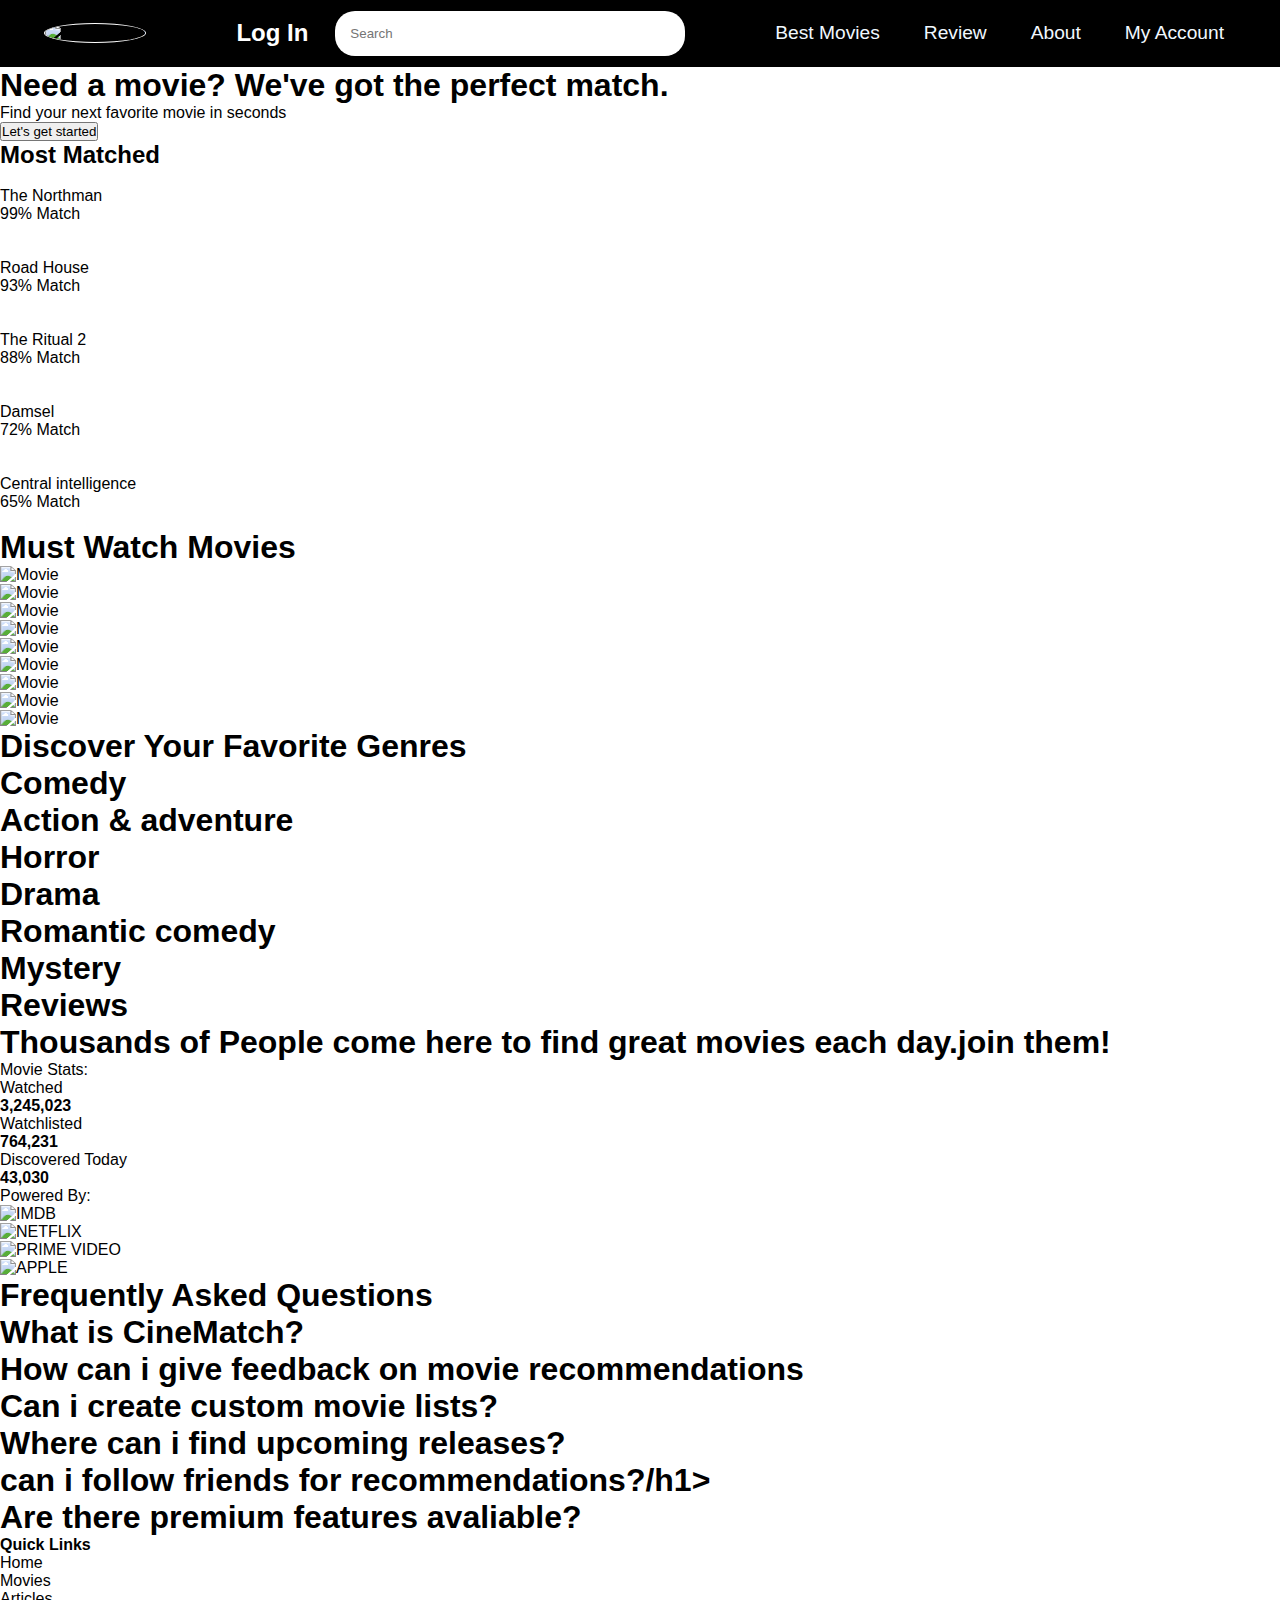
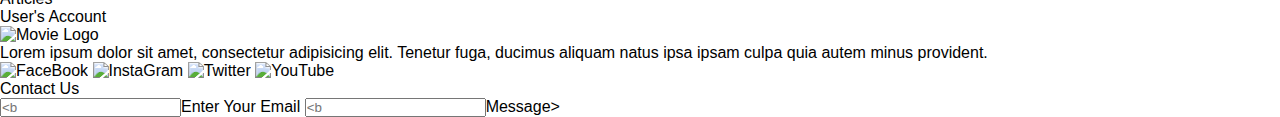
==== index.html @ 4adc692d "first" ====
<!DOCTYPE html>
<html lang="en">
<head>
    <meta charset="UTF-8">
    <meta name="viewport" content="width=device-width, initial-scale=1.0">
    <title>Document</title>
    <link rel="stylesheet" href="style.css">
</head>
<header>
    <div class="logoDiv">
        <img src="https://uploads.turbologo.com/uploads/design/preview_image/1733982/preview_image20201107-10802-1oy8rgr.png" alt="navbarLogo">
    </div>
    <div class="searchAndLogin">
        <h2>Log In</h2>
        <div>
            <input type="text" placeholder="Search">
            <!-- search icon -->
        </div>
    </div>
    <div class="contentDiv">
        <p>Best Movies</p>
        <p>Review</p>
        <p>About</p>
        <p>My Account</p>
    </div>
    
</header>

<body>
    <!-- Firs Section -->
    <section class="firstSection">
        <!-- first div -->
        <div class="getStartedDiv">
            <div class="getStartedDivText">
                <h1>Need a movie? We've got the perfect match.</h1>
                <p>Find your next favorite movie in seconds</p>
            </div>
            <div class="getStartedDivBtn">
                <button>Let's get started</button>
            </div>
        </div>

        <!-- second div -->
        <div class="mostMatchedDiv">
            <div class="mostMatchedDivTitle">
                <h2>Most Matched</h2>
            </div>
            <div class="mostMatchedDivMovies">
                <div class="mostMatchedDivMovies">
                    <div class="mostMatchedDivMoviesImgDiv"><img src="" alt=""></div>
                    <div>
                        <p>The Northman</p>
                        <p>99% Match</p>   
                    </div>
                    <div class="mostMatchedDivMoviesPlatform"><img src="" alt=""></div>
                </div>
                <div class="mostMatchedDivMovies">
                    <div class="mostMatchedDivMoviesImgDiv"><img src="" alt=""></div>
                    <div>
                        <p>Road House</p>
                        <p>93% Match</p>
                    </div>
                    <div class="mostMatchedDivMoviesPlatform"><img src="" alt=""></div>
                </div>
                <div class="mostMatchedDivMovies">
                    <div class="mostMatchedDivMoviesImgDiv"><img src="" alt=""></div>
                    <div>
                        <p>The Ritual 2</p>
                        <p>88% Match</p>
                    </div>
                    <div class="mostMatchedDivMoviesPlatform"><img src="" alt=""></div>
                </div>
                <div class="mostMatchedDivMovies">
                    <div class="mostMatchedDivMoviesImgDiv"><img src="" alt=""></div>
                    <div>
                        <p>Damsel</p>
                        <p>72% Match</p>
                    </div>
                    <div class="mostMatchedDivMoviesPlatform"><img src="" alt=""></div>
                </div>
                <div class="mostMatchedDivMovies">
                    <div class="mostMatchedDivMoviesImgDiv"><img src="" alt=""></div>
                    <div>
                        <p>Central intelligence</p>
                        <p>65% Match</p>
                    </div>
                    <div class="mostMatchedDivMoviesPlatform"><img src="" alt=""></div>
                </div>
            </div>
        </div>
    </section>

    <!-- Second Section -->
    <section class="secondSection">
        <div class="secondSectionTitle">
            <h1>Must Watch Movies</h1>
        </div>

        <div class="secondSectionContent">
            <div class="secondSectionContentLeft">

            </div>
            <div class="secondSectionContentMovies">
                <div><img src="" alt="Movie"></div>
                <div><img src="" alt="Movie"></div>
                <div><img src="" alt="Movie"></div>
                <div><img src="" alt="Movie"></div>
                <div><img src="" alt="Movie"></div>
                <div><img src="" alt="Movie"></div>
                <div><img src="" alt="Movie"></div>
                <div><img src="" alt="Movie"></div>
                <div><img src="" alt="Movie"></div>
            </div>
        </div>
    </section>


    <section class="genresSection">
        <div class="genresSectionTitle">
            <h1>Discover Your Favorite Genres</h1>
        </div>
        
        <div class="genresSectionMovies">
            <div class="genresSectionMoviesChild1">
                <div><h1>Comedy</h1></div>
                <div><h1>Action & adventure</h1></div>
                <div><h1>Horror</h1></div>
            </div>
            <div class="genresSectionMoviesChild2">
                <div><h1>Drama</h1></div>
                <div><h1>Romantic comedy</h1></div>
                <div><h1>Mystery</h1></div>
            </div>
        </div>
    </section>

    <!-- Review Section -->
    <section class="reviewSection">
        <div class="reviewSectionTitle"><h1>Reviews</h1></div>

        <div class="reviewSectionReviews">
            <div></div>
            <div></div>
            <div></div>
            <div></div>
            <div></div>
            <div></div>
            <div></div>
            <div></div>
        </div>
    </section>


    <!-- Info Section -->
    <section class="infoSection">

        <div class="infoSectionTop">
            <div><h1>Thousands of People come here to find great movies each day.join them!</h1></div>
        </div>

        <div class="infoSectionBottom">
            <div class="infoSectionBottomTop">
                <div>Movie Stats:</div>
                <div>
                    <p>Watched</p>
                    <h4>3,245,023</h4>
                </div>
                <div>
                    <p>Watchlisted</p>
                    <h4>764,231</h4>
                </div>
                <div>
                    <p>Discovered Today</p>
                    <h4>43,030</h4>
                </div>
            </div>

            <div class="infoSectionBottomBottom">
                <div>Powered By:</div>
                <div>
                    <img src="" alt="IMDB">
                </div>
                <div>
                    <img src="" alt="NETFLIX">
                </div>
                <div>
                    <img src="" alt="PRIME VIDEO">
                </div>
                <div>
                    <img src="" alt="APPLE">
                </div>
            </div>

        </div>
    </section>



    <!-- Frequently Asked Questions Section -->
     <section class="FrequentlyAsked">
        <div class="FrequentlyAskedTitle"><h1>Frequently Asked Questions</h1></div>

        <div class="FrequentlyAskedQuestions">
            <div>
                <h1>What is CineMatch?</h1>
                <!-- plus icon -->
            </div>
            <div>
                <h1>How can i give feedback on movie recommendations</h1>
                <!-- plus icon -->
            </div>
            <div>
                <h1>Can i create custom movie lists?</h1>
                <!-- plus icon -->
            </div>
            <div>
                <h1>Where can i find upcoming releases?</h1>
                <!-- plus icon -->
            </div>
            <div>
                <h1>can i follow friends for recommendations?/h1>
                <!-- plus icon -->
            </div>
            <div>
                <h1>Are there premium features avaliable?</h1>
                <!-- plus icon -->
            </div>
        </div>
     </section>


     <!-- FOOTER :D -->
     <footer>
        <div class="FooterLinks">
            <h4>Quick Links</h4>
            <p>Home</p>
            <p>Movies</p>
            <p>Articles</p>
            <p>User's Account</p>
        </div>

        <div class="FooterMiddle">
            <div><img src="" alt="Movie Logo"></div>
            <div>
                <p>Lorem ipsum dolor sit amet, consectetur adipisicing elit. Tenetur fuga, ducimus aliquam natus ipsa ipsam culpa quia autem minus provident.</p>
            </div>
            <div>
                <img src="" alt="FaceBook">
                <img src="" alt="InstaGram">
                <img src="" alt="Twitter">
                <img src="" alt="YouTube">
            </div>
        </div>

        <div class="FooterContactDiv">
            <div class="FooterContact">Contact Us</div>
            <div class="FooterContactForm">
                <input type="text" placeholder=<b>Enter Your Email</b>
                <input type="text" placeholder=<b>Message</b>>
            </div>
            <div class="FooterContactBtn"></div>
        </div>
     </footer>

     
    <script src="script.js"></script>
</body>
</html>
---- style.css ----
*{
    margin: 0;
    padding: 0;
    box-sizing: border-box;
    font-family: sans-serif;
}

header{
    display: flex;
    justify-content: space-around;
    border-bottom: 1px solid black;
    align-items: center;
    background-color: black;
}
.logoDiv > img{
    width: 100px;
    height: 100px;
    border-radius: 50%;
    margin: 10px;
    cursor: pointer;
    border: 1px solid white;
}
.searchAndLogin{
    display: flex;
    justify-content: center;
    align-items: center;
    color: white;
}
.searchAndLogin > h2 {
    border-radius: 10px;
    padding: 12px;
    cursor: pointer;
    transition: 0.25s;
}
.searchAndLogin > h2:hover {
    background-color: hsl(0, 0%, 15%);
}
.searchAndLogin > div > input{
    padding: 15px;
    margin-left: 15px;
    width: 350px;
    border: none;
    outline: none;
    border-radius: 20px;
}
.contentDiv{
    display: flex;
    margin: 10px;
    gap: 20px;
    font-size: 1.2rem;
    color: aliceblue;
}
.contentDiv > p{
    border-radius: 10px;
    padding: 12px;
    cursor: pointer;
    transition: 0.25s;
}
.contentDiv>p:hover{
    background-color: hsl(0, 0%, 15%);
}
@media (max-width: 768px) {
    header {
        flex-direction: column;
        justify-content: center;
        align-items: flex-start;
        padding: 10px;
    }

    .logoDiv>img {
        width: 70px;
        height: 70px;
    }

    .searchAndLogin {
        flex-direction: column;
        align-items: flex-start;
        width: 100%;
    }

    .searchAndLogin>div>input {
        width: 100%;
        margin: 10px 0;
    }
    .contentDiv>p,
    .searchAndLogin>h2 {
        font-size: 1rem;
    }
}
@media (min-width: 769px) and (max-width: 1024px) {
    .logoDiv>img {
        width: 80px;
        height: 80px;
    }

    .searchAndLogin>div>input {
        width: 300px;
    }

    .contentDiv {
        gap: 15px;
    }
    .contentDiv>p,
    .searchAndLogin>h2 {
        font-size: 1.1rem;
    }


    .contentDiv {
        flex-wrap: wrap;
    }
        
}
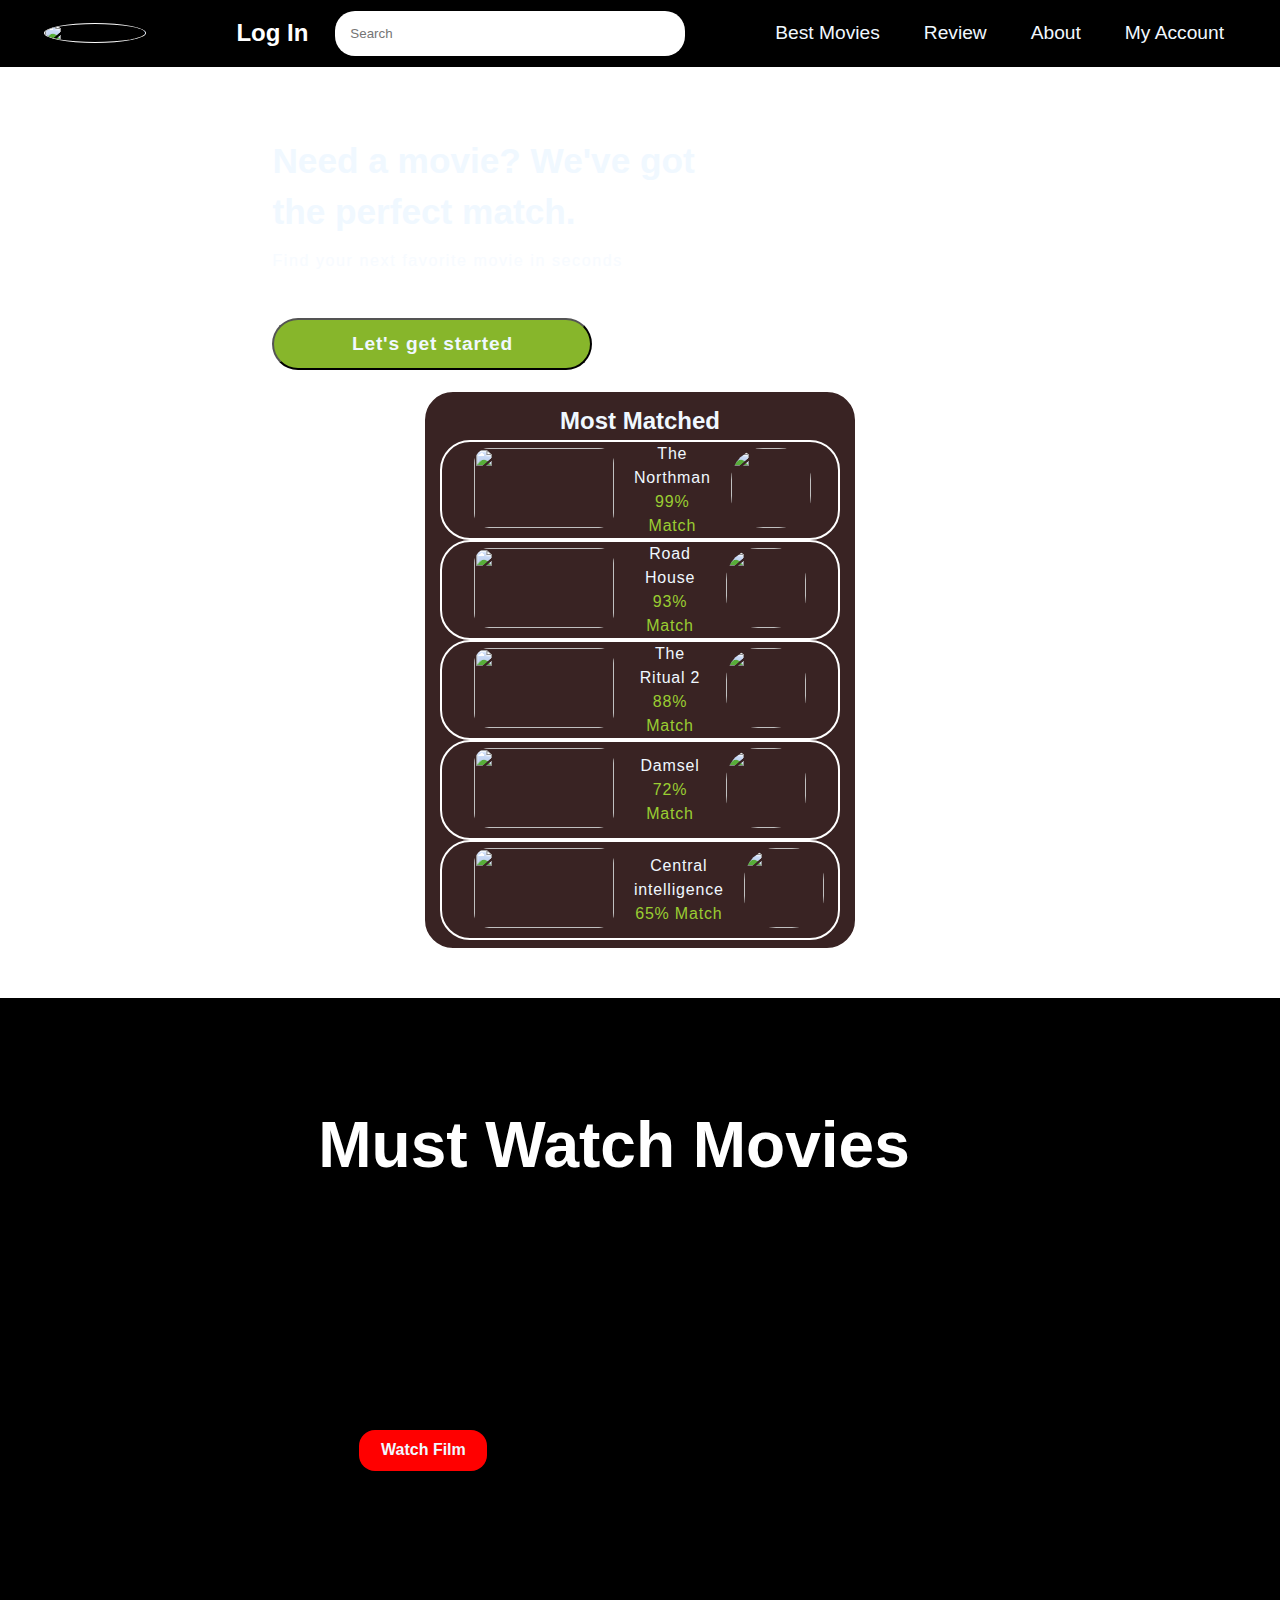
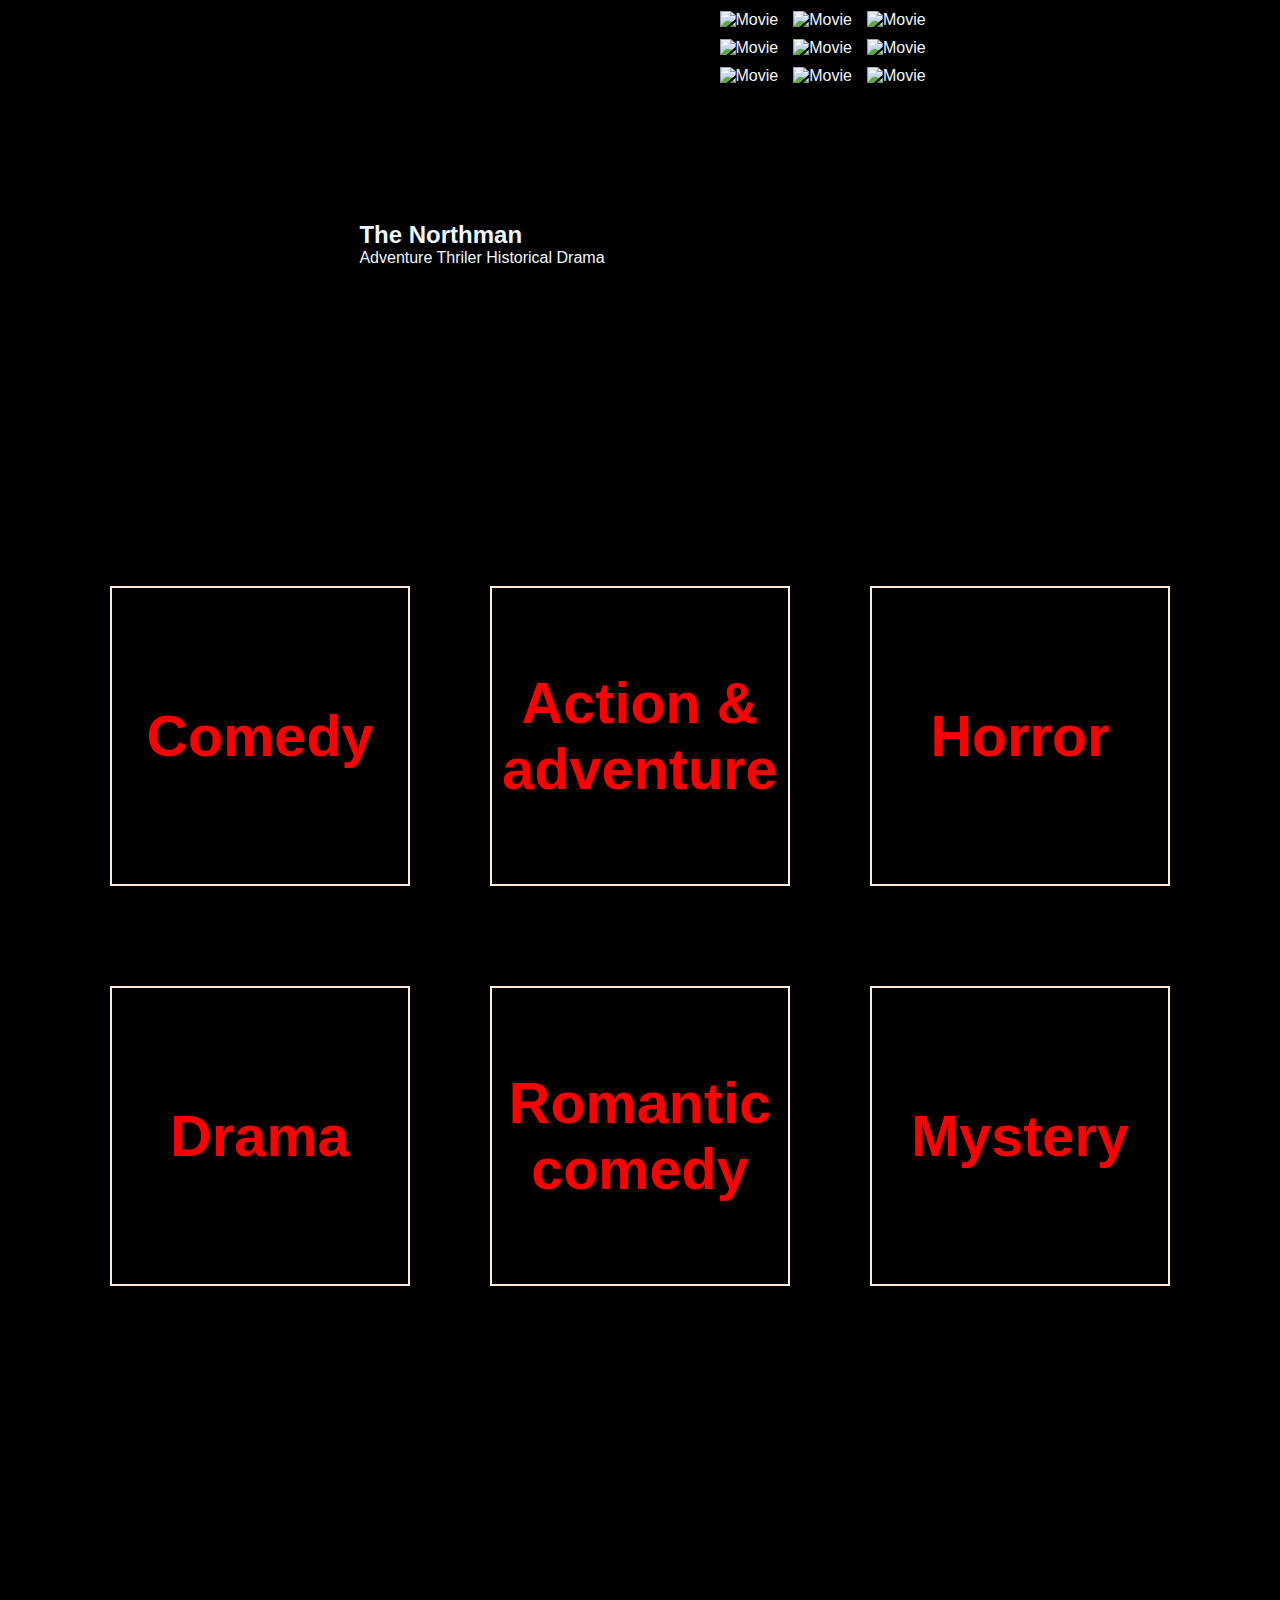
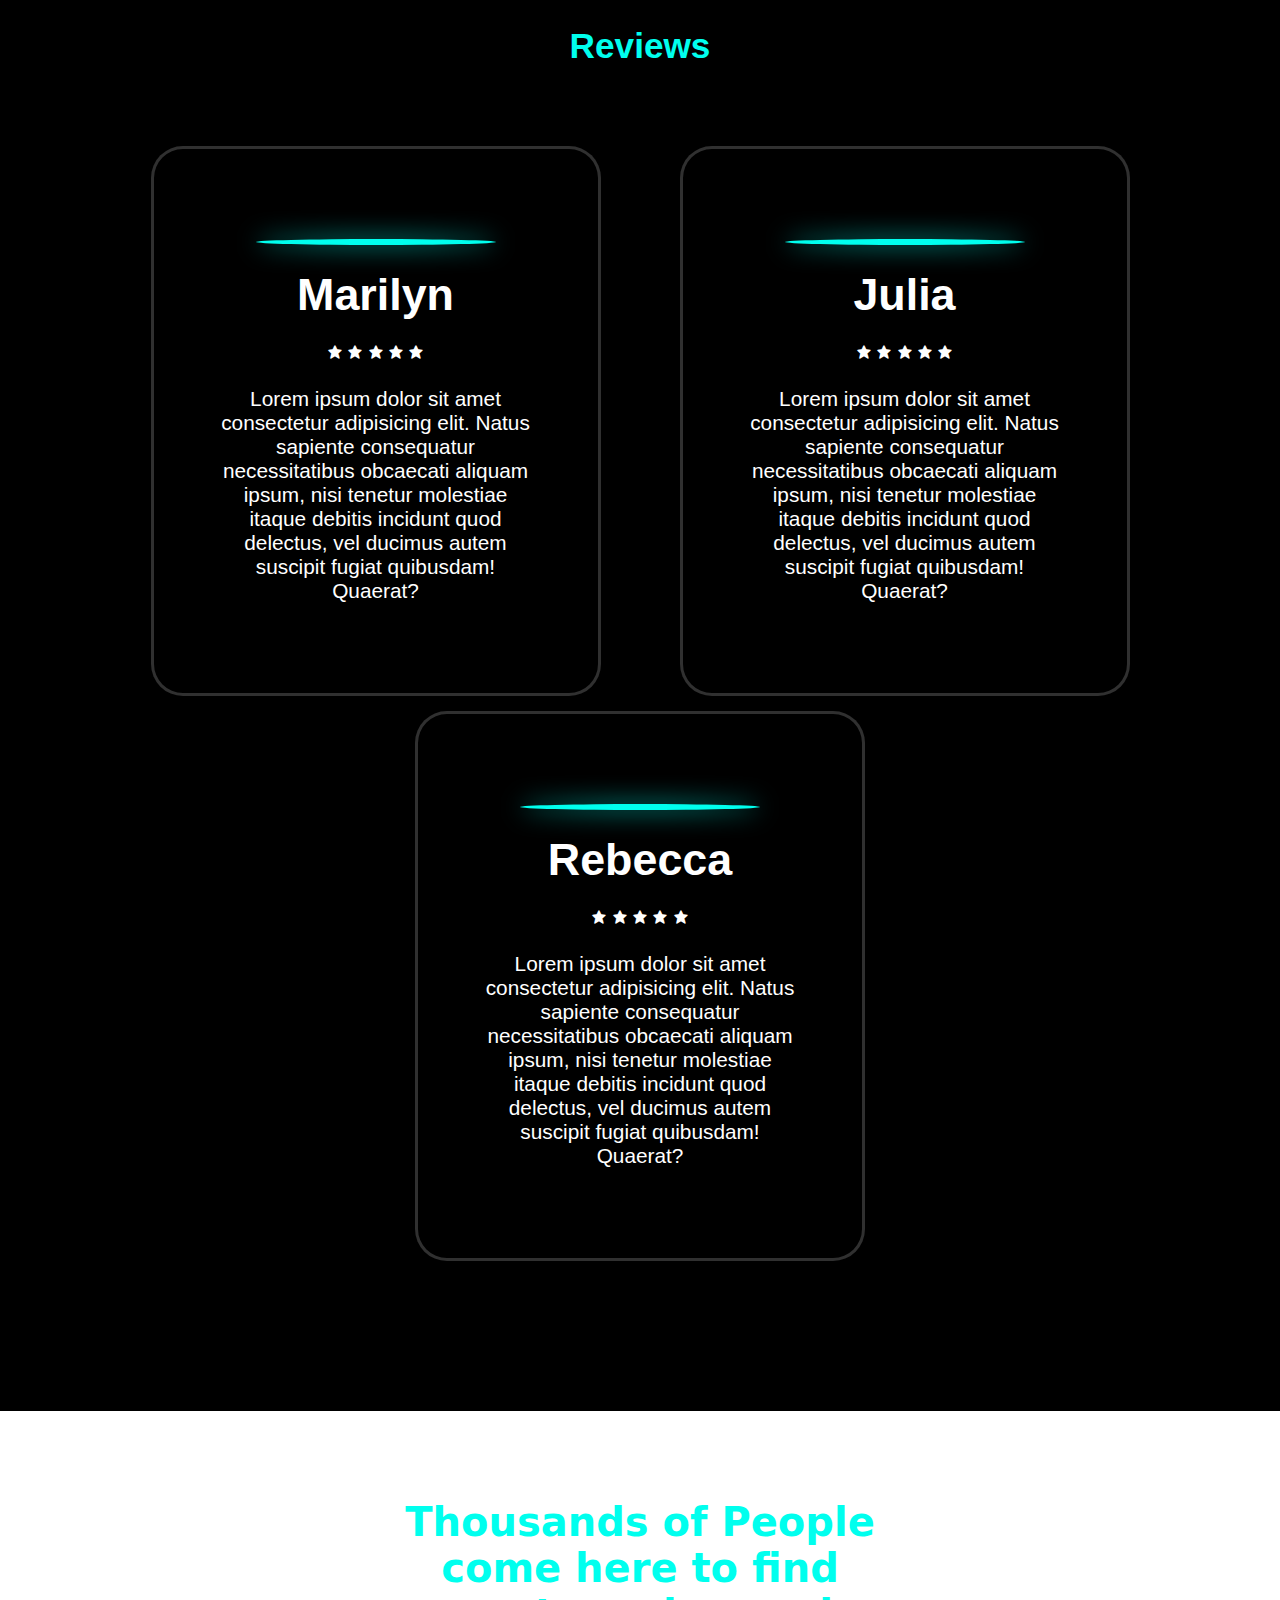
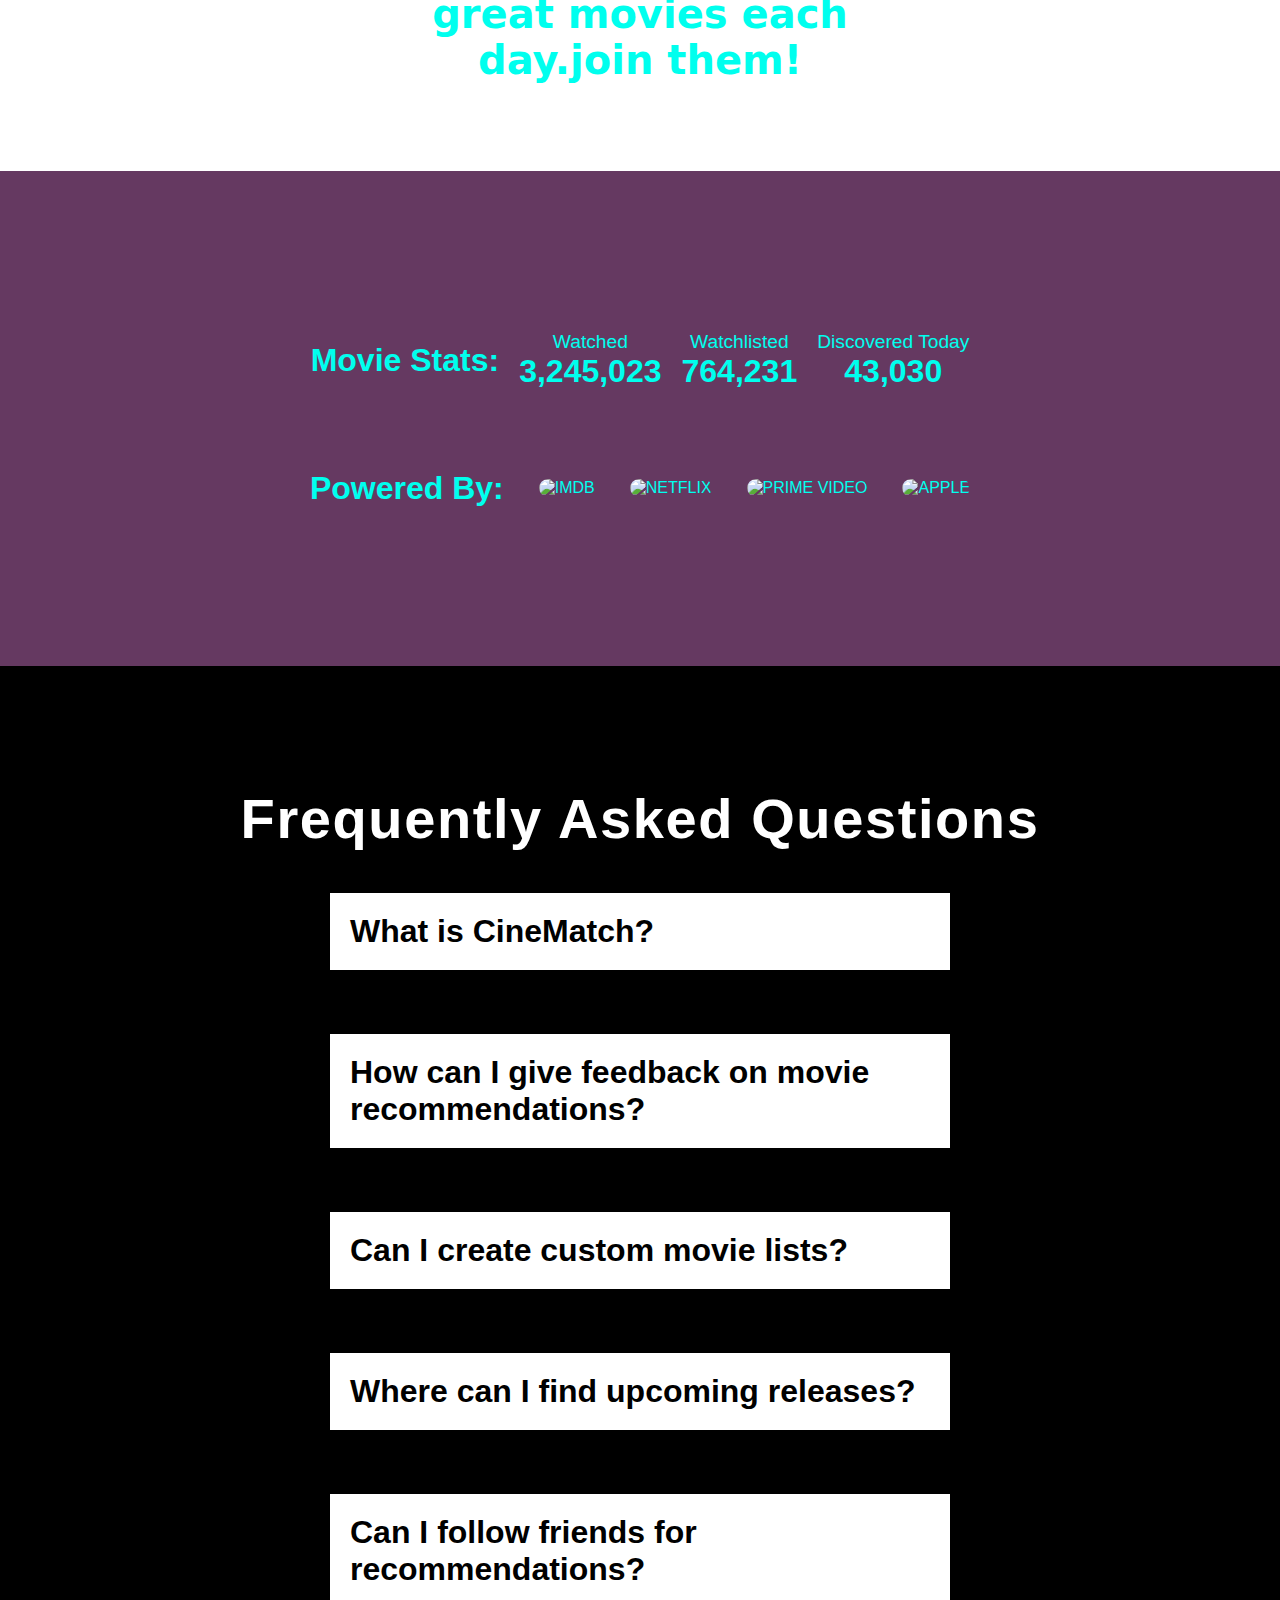
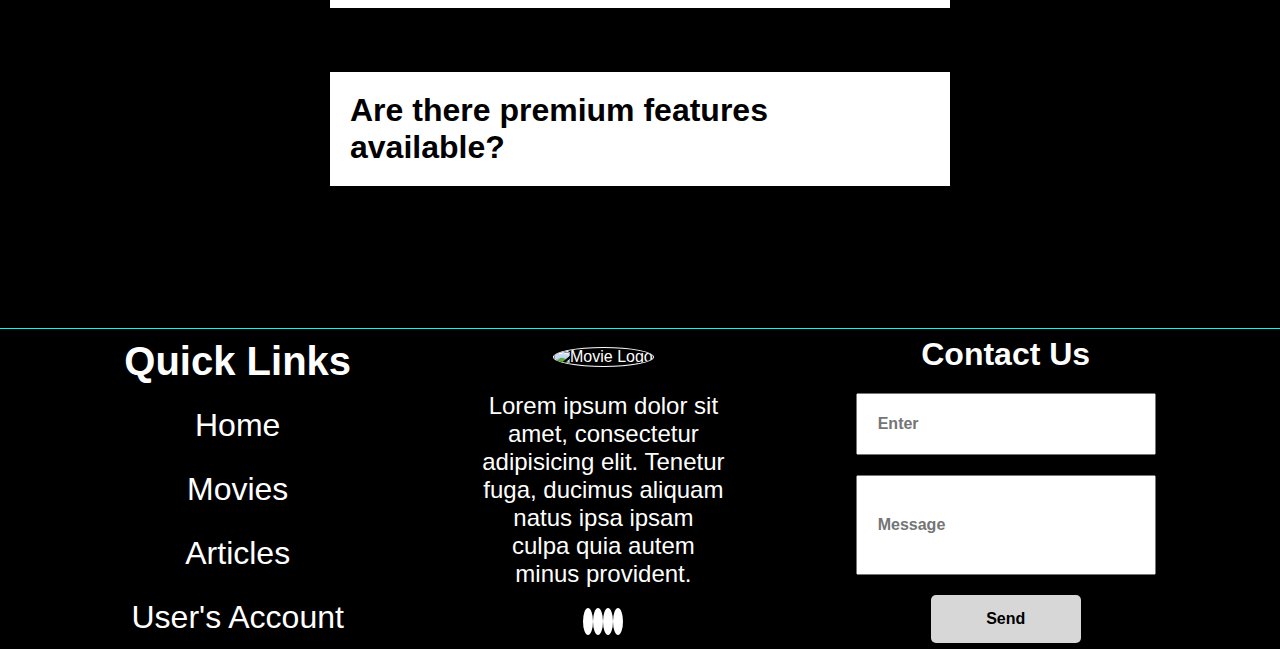
==== commit d07a80ad: "some changes" ====
--- a/index.html
+++ b/index.html
@@ -5,6 +5,7 @@
     <meta name="viewport" content="width=device-width, initial-scale=1.0">
     <title>Document</title>
     <link rel="stylesheet" href="style.css">
+        <link href='https://unpkg.com/boxicons@2.1.4/css/boxicons.min.css' rel='stylesheet'>
 </head>
 <header>
     <div class="logoDiv">
@@ -45,71 +46,95 @@
             <div class="mostMatchedDivTitle">
                 <h2>Most Matched</h2>
             </div>
-            <div class="mostMatchedDivMovies">
-                <div class="mostMatchedDivMovies">
-                    <div class="mostMatchedDivMoviesImgDiv"><img src="" alt=""></div>
-                    <div>
+            <div class="mostMatchedDivMoviesMain">
+
+                <div class="mostMatchedDivMovies">
+                    <div class="mostMatchedDivMoviesImgDiv"><img src="https://images-r2.thebrag.com/var/uploads/2022/04/The-Northman.jpg" alt=""></div>
+                    <div class="mostMatchedDivMoviesText">
                         <p>The Northman</p>
                         <p>99% Match</p>   
                     </div>
-                    <div class="mostMatchedDivMoviesPlatform"><img src="" alt=""></div>
-                </div>
-                <div class="mostMatchedDivMovies">
-                    <div class="mostMatchedDivMoviesImgDiv"><img src="" alt=""></div>
-                    <div>
+                    <div class="mostMatchedDivMoviesPlatform"><img src="https://encrypted-tbn0.gstatic.com/images?q=tbn:ANd9GcQGZhYUrmk6vDmi1-Pj7oI-HzTpQDCi9-IFTA&s" alt=""></div>
+                </div>
+
+                <div class="mostMatchedDivMovies">
+                    <div class="mostMatchedDivMoviesImgDiv"><img src="https://images-r2.thebrag.com/var/uploads/2022/04/The-Northman.jpg" alt=""></div>
+                    <div class="mostMatchedDivMoviesText">
                         <p>Road House</p>
                         <p>93% Match</p>
                     </div>
-                    <div class="mostMatchedDivMoviesPlatform"><img src="" alt=""></div>
-                </div>
-                <div class="mostMatchedDivMovies">
-                    <div class="mostMatchedDivMoviesImgDiv"><img src="" alt=""></div>
-                    <div>
+                    <div class="mostMatchedDivMoviesPlatform"><img src="https://encrypted-tbn0.gstatic.com/images?q=tbn:ANd9GcQGZhYUrmk6vDmi1-Pj7oI-HzTpQDCi9-IFTA&s" alt=""></div>
+                </div>
+
+                <div class="mostMatchedDivMovies">
+                    <div class="mostMatchedDivMoviesImgDiv"><img src="https://images-r2.thebrag.com/var/uploads/2022/04/The-Northman.jpg" alt=""></div>
+                    <div class="mostMatchedDivMoviesText">
                         <p>The Ritual 2</p>
                         <p>88% Match</p>
                     </div>
-                    <div class="mostMatchedDivMoviesPlatform"><img src="" alt=""></div>
-                </div>
-                <div class="mostMatchedDivMovies">
-                    <div class="mostMatchedDivMoviesImgDiv"><img src="" alt=""></div>
-                    <div>
+                    <div class="mostMatchedDivMoviesPlatform"><img src="https://encrypted-tbn0.gstatic.com/images?q=tbn:ANd9GcQGZhYUrmk6vDmi1-Pj7oI-HzTpQDCi9-IFTA&s" alt=""></div>
+                </div>
+
+                <div class="mostMatchedDivMovies">
+                    <div class="mostMatchedDivMoviesImgDiv"><img src="https://images-r2.thebrag.com/var/uploads/2022/04/The-Northman.jpg" alt=""></div>
+                    <div class="mostMatchedDivMoviesText">
                         <p>Damsel</p>
                         <p>72% Match</p>
                     </div>
-                    <div class="mostMatchedDivMoviesPlatform"><img src="" alt=""></div>
-                </div>
-                <div class="mostMatchedDivMovies">
-                    <div class="mostMatchedDivMoviesImgDiv"><img src="" alt=""></div>
-                    <div>
+                    <div class="mostMatchedDivMoviesPlatform"><img src="https://encrypted-tbn0.gstatic.com/images?q=tbn:ANd9GcQGZhYUrmk6vDmi1-Pj7oI-HzTpQDCi9-IFTA&s" alt=""></div>
+                </div>
+
+                <div class="mostMatchedDivMovies">
+                    <div class="mostMatchedDivMoviesImgDiv"><img src="https://images-r2.thebrag.com/var/uploads/2022/04/The-Northman.jpg" alt=""></div>
+                    <div class="mostMatchedDivMoviesText">
                         <p>Central intelligence</p>
                         <p>65% Match</p>
                     </div>
-                    <div class="mostMatchedDivMoviesPlatform"><img src="" alt=""></div>
-                </div>
-            </div>
-        </div>
-    </section>
-
+                    <div class="mostMatchedDivMoviesPlatform"><img src="https://encrypted-tbn0.gstatic.com/images?q=tbn:ANd9GcQGZhYUrmk6vDmi1-Pj7oI-HzTpQDCi9-IFTA&s" alt=""></div>
+                </div>
+                
+            </div>
+        </div>
+    </section>
+    
+    <section class="M">
+        <div class="secondSectionTitle">
+            <h1>Must Watch Movies</h1>
+        </div>
+    </section>
     <!-- Second Section -->
     <section class="secondSection">
-        <div class="secondSectionTitle">
-            <h1>Must Watch Movies</h1>
-        </div>
-
-        <div class="secondSectionContent">
-            <div class="secondSectionContentLeft">
-
-            </div>
-            <div class="secondSectionContentMovies">
-                <div><img src="" alt="Movie"></div>
-                <div><img src="" alt="Movie"></div>
-                <div><img src="" alt="Movie"></div>
-                <div><img src="" alt="Movie"></div>
-                <div><img src="" alt="Movie"></div>
-                <div><img src="" alt="Movie"></div>
-                <div><img src="" alt="Movie"></div>
-                <div><img src="" alt="Movie"></div>
-                <div><img src="" alt="Movie"></div>
+        <div class="secondSectionMainDiv">
+                <div class="secondSectionContentLeft">
+                    <div class="secondSectionContentLeftBtn"><button>Watch Film</button></div>
+                
+                    <div class="secondSectionContentLeftText">
+                        <h2>The Northman</h2>
+                        <p>Adventure Thriler Historical Drama</p>
+                    </div>
+                </div>
+            <div class="secondSectionContent">
+
+                    <!-- <div class="secondSectionTitle">
+                        <h1>Must Watch Movies</h1>
+                    </div> -->
+                <div class="secondSectionContentMovies">
+                    <div class="secondSectionContentMoviesDiv">
+                        <div><img src="https://images-r2.thebrag.com/var/uploads/2022/04/The-Northman.jpg" alt="Movie"></div>
+                        <div><img src="https://images-r2.thebrag.com/var/uploads/2022/04/The-Northman.jpg" alt="Movie"></div>
+                        <div><img src="https://images-r2.thebrag.com/var/uploads/2022/04/The-Northman.jpg" alt="Movie"></div>
+                    </div>
+                    <div class="secondSectionContentMoviesDiv">
+                        <div><img src="https://images-r2.thebrag.com/var/uploads/2022/04/The-Northman.jpg" alt="Movie"></div>
+                        <div><img src="https://images-r2.thebrag.com/var/uploads/2022/04/The-Northman.jpg" alt="Movie"></div>
+                        <div><img src="https://images-r2.thebrag.com/var/uploads/2022/04/The-Northman.jpg" alt="Movie"></div>
+                    </div>
+                    <div class="secondSectionContentMoviesDiv">
+                        <div><img src="https://images-r2.thebrag.com/var/uploads/2022/04/The-Northman.jpg" alt="Movie"></div>
+                        <div><img src="https://images-r2.thebrag.com/var/uploads/2022/04/The-Northman.jpg" alt="Movie"></div>
+                        <div><img src="https://images-r2.thebrag.com/var/uploads/2022/04/The-Northman.jpg" alt="Movie"></div>
+                    </div>
+                </div>
             </div>
         </div>
     </section>
@@ -135,7 +160,7 @@
     </section>
 
     <!-- Review Section -->
-    <section class="reviewSection">
+    <!-- <section class="reviewSection">
         <div class="reviewSectionTitle"><h1>Reviews</h1></div>
 
         <div class="reviewSectionReviews">
@@ -148,8 +173,67 @@
             <div></div>
             <div></div>
         </div>
-    </section>
-
+    </section> -->
+    
+<section class="testimonials" id="testimonials">
+    <div class="testimonials-box">
+        <h2 class="heading">Reviews</h2>
+        <div class="wrapper">
+            <div class="testimonial-item">
+                <img src="https://github.com/MLYTC1/Portfolio.github.io/blob/main/images/42e5bea5d8b6f7235f6cc5a4087cfa4a.jpg?raw=true" alt="">
+                <h2>Marilyn</h2>
+                <div class="rating">
+                    <i class='bx bxs-star' id="star"></i>
+                    <i class='bx bxs-star' id="star"></i>
+                    <i class='bx bxs-star' id="star"></i>
+                    <i class='bx bxs-star' id="star"></i>
+                    <i class='bx bxs-star' id="star"></i>
+                </div>
+                <p>Lorem ipsum dolor sit amet consectetur adipisicing elit.
+                    Natus sapiente consequatur necessitatibus obcaecati
+                    aliquam ipsum, nisi tenetur molestiae itaque debitis
+                    incidunt quod delectus, vel ducimus autem suscipit
+                    fugiat quibusdam! Quaerat?</p>
+            </div>
+
+            <div class="testimonial-item">
+                <img src="https://github.com/MLYTC1/Portfolio.github.io/blob/main/images/b6ae1120aa568eb89d2b5a44ca0e4eb4.jpg?raw=true" alt="">
+                <h2>Julia</h2>
+                <div class="rating">
+                    <i class='bx bxs-star' id="star"></i>
+                    <i class='bx bxs-star' id="star"></i>
+                    <i class='bx bxs-star' id="star"></i>
+                    <i class='bx bxs-star' id="star"></i>
+                    <i class='bx bxs-star' id="star"></i>
+                </div>
+                <p>Lorem ipsum dolor sit amet consectetur adipisicing elit.
+                    Natus sapiente consequatur necessitatibus obcaecati
+                    aliquam ipsum, nisi tenetur molestiae itaque debitis
+                    incidunt quod delectus, vel ducimus autem suscipit
+                    fugiat quibusdam! Quaerat?</p>
+            </div>
+
+
+            <div class="testimonial-item">
+                <img src="https://github.com/MLYTC1/Portfolio.github.io/blob/main/images/89ff1a5fdc3734cc90c7eba167f95ab6.jpg?raw=true" alt="">
+                <h2>Rebecca</h2>
+                <div class="rating">
+                    <i class='bx bxs-star' id="star"></i>
+                    <i class='bx bxs-star' id="star"></i>
+                    <i class='bx bxs-star' id="star"></i>
+                    <i class='bx bxs-star' id="star"></i>
+                    <i class='bx bxs-star' id="star"></i>
+                </div>
+                <p>Lorem ipsum dolor sit amet consectetur adipisicing elit.
+                    Natus sapiente consequatur necessitatibus obcaecati
+                    aliquam ipsum, nisi tenetur molestiae itaque debitis
+                    incidunt quod delectus, vel ducimus autem suscipit
+                    fugiat quibusdam! Quaerat?</p>
+            </div>
+
+        </div>
+    </div>
+</section>
 
     <!-- Info Section -->
     <section class="infoSection">
@@ -160,34 +244,34 @@
 
         <div class="infoSectionBottom">
             <div class="infoSectionBottomTop">
-                <div>Movie Stats:</div>
+                <div><h1>Movie Stats:</h1></div>
                 <div>
                     <p>Watched</p>
-                    <h4>3,245,023</h4>
+                    <h1>3,245,023</h1>
                 </div>
                 <div>
                     <p>Watchlisted</p>
-                    <h4>764,231</h4>
+                    <h1>764,231</h1>
                 </div>
                 <div>
                     <p>Discovered Today</p>
-                    <h4>43,030</h4>
+                    <h1>43,030</h1>
                 </div>
             </div>
 
             <div class="infoSectionBottomBottom">
-                <div>Powered By:</div>
-                <div>
-                    <img src="" alt="IMDB">
-                </div>
-                <div>
-                    <img src="" alt="NETFLIX">
-                </div>
-                <div>
-                    <img src="" alt="PRIME VIDEO">
-                </div>
-                <div>
-                    <img src="" alt="APPLE">
+                <div><h1>Powered By:</h1></div>
+                <div>
+                    <img src="https://pbs.twimg.com/profile_images/1674562292586012673/avGDzo8C_400x400.jpg" alt="IMDB">
+                </div>
+                <div>
+                    <img src="https://encrypted-tbn0.gstatic.com/images?q=tbn:ANd9GcQGZhYUrmk6vDmi1-Pj7oI-HzTpQDCi9-IFTA&s" alt="NETFLIX">
+                </div>
+                <div>
+                    <img src="https://store-images.s-microsoft.com/image/apps.16730.14618985536919905.3e754390-a812-43d7-87fc-335159cd867b.433b2d6b-1694-4511-b3c6-4dcaf99d3bbe" alt="PRIME VIDEO">
+                </div>
+                <div>
+                    <img src="https://yt3.googleusercontent.com/05lhMeAH6tZrPIUsp2yHNz3DwzhKbDUQcxcY0_qeXVyZttR_pktBzw0FcLUSR6D4fVqsEgL3ZO0=s900-c-k-c0x00ffffff-no-rj" alt="APPLE">
                 </div>
             </div>
 
@@ -200,32 +284,43 @@
      <section class="FrequentlyAsked">
         <div class="FrequentlyAskedTitle"><h1>Frequently Asked Questions</h1></div>
 
-        <div class="FrequentlyAskedQuestions">
-            <div>
-                <h1>What is CineMatch?</h1>
-                <!-- plus icon -->
-            </div>
-            <div>
-                <h1>How can i give feedback on movie recommendations</h1>
-                <!-- plus icon -->
-            </div>
-            <div>
-                <h1>Can i create custom movie lists?</h1>
-                <!-- plus icon -->
-            </div>
-            <div>
-                <h1>Where can i find upcoming releases?</h1>
-                <!-- plus icon -->
-            </div>
-            <div>
-                <h1>can i follow friends for recommendations?/h1>
-                <!-- plus icon -->
-            </div>
-            <div>
-                <h1>Are there premium features avaliable?</h1>
-                <!-- plus icon -->
-            </div>
-        </div>
+<div class="FrequentlyAskedQuestions">
+    <div class="faq-item">
+        <h1>What is CineMatch?</h1>
+        <box-icon class="plusIcon" name="plus-medical"></box-icon>
+        <p class="faq-answer">CineMatch is a movie recommendation platform that helps you find movies based on your
+            preferences.</p>
+    </div>
+    <div class="faq-item">
+        <h1>How can I give feedback on movie recommendations?</h1>
+        <box-icon class="plusIcon" name="plus-medical"></box-icon>
+        <p class="faq-answer">You can give feedback through the "Feedback" section available on each recommendation
+            page.</p>
+    </div>
+    <div class="faq-item">
+        <h1>Can I create custom movie lists?</h1>
+        <box-icon class="plusIcon" name="plus-medical"></box-icon>
+        <p class="faq-answer">Yes, you can create custom movie lists by going to the "My Lists" section.</p>
+    </div>
+    <div class="faq-item">
+        <h1>Where can I find upcoming releases?</h1>
+        <box-icon class="plusIcon" name="plus-medical"></box-icon>
+        <p class="faq-answer">Upcoming releases are listed in the "Releases" tab, updated weekly.</p>
+    </div>
+    <div class="faq-item">
+        <h1>Can I follow friends for recommendations?</h1>
+        <box-icon class="plusIcon" name="plus-medical"></box-icon>
+        <p class="faq-answer">Yes, you can follow friends and see their movie recommendations in the "Friends" section.
+        </p>
+    </div>
+    <div class="faq-item">
+        <h1>Are there premium features available?</h1>
+        <box-icon class="plusIcon" name="plus-medical"></box-icon>
+        <p class="faq-answer">Yes, CineMatch offers premium features such as ad-free browsing, personalized
+            recommendations, and more.</p>
+    </div>
+</div>
+
      </section>
 
 
@@ -240,29 +335,32 @@
         </div>
 
         <div class="FooterMiddle">
-            <div><img src="" alt="Movie Logo"></div>
+            <div class="FooterLogo"><img src="https://uploads.turbologo.com/uploads/design/preview_image/1733982/preview_image20201107-10802-1oy8rgr.png" alt="Movie Logo"></div>
             <div>
-                <p>Lorem ipsum dolor sit amet, consectetur adipisicing elit. Tenetur fuga, ducimus aliquam natus ipsa ipsam culpa quia autem minus provident.</p>
+                <p class="FooterMiddleParagraph">Lorem ipsum dolor sit amet, consectetur adipisicing elit. Tenetur fuga, ducimus aliquam natus ipsa ipsam culpa quia autem minus provident.</p>
             </div>
             <div>
-                <img src="" alt="FaceBook">
-                <img src="" alt="InstaGram">
-                <img src="" alt="Twitter">
-                <img src="" alt="YouTube">
+                <box-icon class="FooterIcons" name='instagram-alt' type='logo'></box-icon>
+                <box-icon class="FooterIcons" name='facebook-circle' type='logo'></box-icon>
+                <box-icon class="FooterIcons" name='twitter' type='logo'></box-icon>
+                <box-icon class="FooterIcons" name='youtube' type='logo'></box-icon>
             </div>
         </div>
 
         <div class="FooterContactDiv">
-            <div class="FooterContact">Contact Us</div>
+            <div class="FooterContact"><h1>Contact Us</h1></div>
             <div class="FooterContactForm">
-                <input type="text" placeholder=<b>Enter Your Email</b>
-                <input type="text" placeholder=<b>Message</b>>
-            </div>
-            <div class="FooterContactBtn"></div>
+                <input type="text" placeholder=Enter Your Email>
+                <input type="text" placeholder=Message>
+            </div>
+            <div class="FooterContactBtn"><button>Send</button></div>
         </div>
      </footer>
 
      
-    <script src="script.js"></script>
+<script src="https://cdnjs.cloudflare.com/ajax/libs/jquery/3.6.0/jquery.min.js"></script>
+<script src="https://unpkg.com/boxicons@2.1.4/dist/boxicons.js"></script>
+<script src="script.js"></script>
+
 </body>
 </html>--- a/style.css
+++ b/style.css
@@ -4,7 +4,12 @@
     box-sizing: border-box;
     font-family: sans-serif;
 }
-
+:root {
+    --bg-color: #080808;
+    --second-bg-color: #131313;
+    --text-color: white;
+    --main-color: #00ffee;
+}
 header{
     display: flex;
     justify-content: space-around;
@@ -111,7 +116,603 @@
     }
         
 }
-
-
-
-
+.firstSection {
+    background-image: url(https://dnm.nflximg.net/api/v6/BvVbc2Wxr2w6QuoANoSpJKEIWjQ/AAAAQSKVC4S7iOXo0h3DWlk2PMpvWhm3r87L02bUk9kWRRuyGzIFJ6Nms1cyddW6tFERzlNdJR3BCQUCC1HhLMglXTyfFYFF4EVxVElBDiokg12YI6vlfBZRQI3B2ft7F2HJalvNwiO9Z0zXnZOGfTXqoQg-bV4.jpg?r=99f);
+    background-repeat: no-repeat;
+    background-position: center;
+    background-size: cover;
+    color: aliceblue;
+    display: flex;
+    justify-content: center;
+    align-items: center;
+    height: auto;
+    width: auto;
+    flex-wrap: wrap;
+    padding: 3rem;
+}
+.getStartedDivText > h1{
+    font-size: 2.2rem;
+    width: 60%;
+    padding-bottom: 15px;
+    line-height: 3.2rem;
+    font-weight: 600;
+    font-family: 'Trebuchet MS', 'Lucida Sans Unicode', 'Lucida Grande', 'Lucida Sans', Arial, sans-serif;
+}
+.getStartedDivText > p{
+    opacity: 0.5;
+    letter-spacing: 0.1rem;
+}
+.getStartedDivBtn > button{
+    padding: 13px;
+    width: 20rem;
+    margin-top: 3rem;
+    font-size: 1.2rem;
+    letter-spacing: 0.050rem;
+    font-weight: bolder;
+    color: aliceblue;
+    background-color: hsl(80, 62%, 44%);
+    border-radius: 30px;
+    cursor: pointer;
+    transition: 0.25s;
+}
+.getStartedDivBtn>button:hover{
+    background-color: hsl(80, 62%, 54%);
+    color: red;
+}
+.getStartedDiv{
+    display: flex;
+    flex-direction: column;
+    justify-content: left;
+    align-items: start;
+    margin: 20px;
+}
+.mostMatchedDiv{
+    display: flex;
+    flex-direction: column;
+    justify-content: space-around;
+    align-items: center;
+    border: 2px solid white;
+    padding: 15px;
+    /* padding-left: 150px;
+    padding-right: 150px; */
+    border-radius: 30px;
+    height: 560px;
+    background-color: rgb(57, 35, 35);
+}
+.mostMatchedDivMoviesImgDiv >img{
+    width: 140px;
+    height: 80px;
+    border-radius: 15px;
+}
+.mostMatchedDivMovies{
+    display: flex;
+    flex-direction: row;
+    border: 2px solid white;
+    padding: 2rem;
+    width: 400px;
+    height: auto;
+    justify-content: space-between;
+    gap: 20px;
+    height: 100px;
+    align-items: center;
+    border-radius: 30px;
+}
+.mostMatchedDivTitle > h2{
+    text-align: center;
+    margin-bottom: 0.3rem;
+}
+.mostMatchedDivMoviesPlatform > img{
+    width: 80px;
+    height: 80px;
+    border-radius: 2rem;
+    object-fit: contain;
+}
+.mostMatchedDivMoviesText{
+    text-align: center;
+    line-height: 1.5rem;
+    letter-spacing: 0.05rem; 
+}
+.mostMatchedDivMoviesText > p:nth-child(1){
+    color: aliceblue;
+}
+.mostMatchedDivMoviesText>p:nth-child(2) {
+    color: yellowgreen;
+}
+/* .mostMatchedDivMoviesMain{
+    display: flex;
+    flex-direction: column;
+    justify-content: center;
+    align-items: center;
+    flex-wrap: wrap;
+} */
+.secondSection {
+    height: 100vh;
+    border: 5px solid black;
+    display: flex;
+    flex-direction: row;
+    align-items: center;
+    justify-content: center;
+    background-color: black;
+}
+.secondSectionMainDiv {
+    display: flex;
+    flex-direction: row;
+    /* background-color: hsl(0, 15%, 21%); */
+    background: url(https://www.nischenkino.de/wp-content/uploads/2022/11/the-northman-title.jpg);
+    background-position: center;
+    background-repeat: no-repeat;
+    background-size: cover;
+    align-items: center;
+    justify-content: center;
+    margin: 0 auto;
+    width: 80%;
+    height: 70%;
+    color: aliceblue;
+}
+.secondSectionContentMoviesDiv > div > img {
+    width: auto 200px;
+    height: 130px;
+}
+.secondSectionContentMoviesDiv{
+    display: flex;
+    gap: 15px;
+    padding: 5px;
+    justify-content: center;
+    align-items: center;
+    /* flex-wrap: wrap; */
+}
+.secondSectionContentMovies{
+    display: flex;
+    flex-direction: column;
+    justify-content: center;
+    align-items: center;
+    flex-wrap: wrap;
+}
+@media (max-width: 880px){
+    .secondSectionContentMovies>:nth-child(1) {
+            display: flex;
+            flex-direction: column;
+        }
+    .secondSectionContentMovies>:nth-child(2){
+        display: none;
+    }
+    .secondSectionContentMovies>:nth-child(3) {
+        display: none;
+    }
+}
+.secondSectionMainDivLEFT{
+    display: flex;
+    flex-direction: column;
+    justify-content: space-between;
+    gap: 300px;
+}
+.secondSectionContent{
+    display: flex;
+    flex-direction: column;
+}
+.secondSectionContentLeft{
+    display: flex;
+    flex-direction: column;
+    justify-content: left;
+    gap: 350px;
+    margin-right: 100px;
+    padding: 10px;
+}
+.secondSectionContentLeftBtn > button{
+    padding: 0.7rem;
+    width: 8rem;
+    border-radius: 1rem;
+    border: none;
+    font-size: 1rem;
+    font-weight: bolder;
+    color: aliceblue;
+    background-color: hsl(0, 100%, 50%);
+    cursor: pointer;
+    transition: 0.25s;
+}
+.secondSectionContentLeftBtn>button:hover{
+    background-color: hsl(0, 100%, 60%);
+}
+.secondSectionTitle{
+    display: flex;
+    justify-content: center;
+    align-items: center;
+    /* text-align: center; */
+    background-color: black;
+    color: white;
+    margin: 100px;
+    width: 80%;
+}
+.M{
+    background-color: black;
+    height: 200px;
+    padding: 100px;
+    font-weight: bolder;
+    font-size: 2rem;
+    padding: 10px;
+}
+
+
+.genresSection{
+    display: flex;
+    flex-direction: column;
+    justify-content: center;
+    align-items: center;
+    height: 100vh auto;
+    background-color: black;
+}
+.genresSectionTitle > h1{
+    font-weight: bolder;
+    font-size: 2.6rem;
+
+}
+.genresSectionMovies{
+    display: flex;
+    flex-direction: column;
+    justify-content: center;
+    align-items: center;
+    gap: 100px;
+    padding: 40px;
+}
+.genresSectionMoviesChild1{
+    display: flex;
+    flex-direction: row;
+    justify-content: center;
+    align-items: center;
+    gap: 5rem;
+    text-align: center;
+    flex-wrap: wrap;
+}
+.genresSectionMoviesChild1 > div{
+    width: 300px;
+    height: 300px;
+    border: 1px solid black;
+    display: flex;
+    justify-content: center;
+    align-items: center;
+    text-align: center;
+    color: red;
+    border: 2px solid antiquewhite;
+    font-size: 1.8rem;
+    cursor: pointer;
+    transition: 0.5s;
+}
+
+.genresSectionMoviesChild2 {
+    display: flex;
+    flex-direction: row;
+    justify-content: center;
+    align-items: center;
+    gap: 5rem;
+    text-align: center;
+    flex-wrap: wrap;
+    
+}
+
+.genresSectionMoviesChild2>div {
+    width: 300px;
+    height: 300px;
+    border: 1px solid black;
+    display: flex;
+    justify-content: center;
+    align-items: center;
+    text-align: center;
+    color: red;
+    border: 2px solid antiquewhite;
+    font-size: 1.8rem;
+    cursor: pointer;
+    transition: 0.5s;
+}
+.genresSectionMoviesChild2>div:hover,.genresSectionMoviesChild1>div:hover{
+    box-shadow: 0 2rem 4rem -2rem rgb(242, 226, 226);
+    transform: scale(1.05);
+    border-radius: 20px;
+    color: greenyellow;
+    text-shadow: 0 2rem 4rem -2rem rgb(173, 255, 47);
+}
+
+
+
+
+
+
+
+
+.testimonials-box {
+    background-size: cover;
+    display: flex;
+    justify-content: center;
+    align-items: center;
+    flex-direction: column;
+    flex-wrap: wrap;
+}
+
+.testimonials .heading {
+    margin-bottom: 5rem;
+}
+
+.testimonials-box img {
+    width: 15rem;
+    border-radius: 50%;
+    border: 3px solid var(--main-color);
+    box-shadow: 0 0 25px var(--main-color);
+}
+
+.wrapper {
+    display: flex;
+    grid-template-columns: repeat(3, 1fr);
+    flex-wrap: wrap;
+    justify-content: center;
+    gap: 15px;
+}
+
+.testimonial-item {
+    min-height: 550px;
+    max-width: 450px;
+    background: rgba(0, 0, 0, 0.7);
+    border: 3px solid rgba(238, 238, 238, 0.2);
+    border-radius: 2rem;
+    margin: 0 2rem;
+    padding: 30px 60px;
+    cursor: pointer;
+    display: flex;
+    flex-direction: column;
+    align-items: center;
+    justify-content: center;
+    text-align: center;
+    gap: 1.5rem;
+    color: white;
+    transition: 0.4s ease-in-out;
+}
+
+.testimonial-item:hover {
+    border: 3px solid var(--main-color);
+    transform: translateY(-10px)scale(1.03);
+    box-shadow: 0 0 50px var(--main-color);
+}
+
+.testimonial-item h2 {
+    font-size: 2.8rem;
+}
+
+.testimonial-item p {
+    font-size: 1.3rem;
+}
+.testimonials{
+    background-color: black;
+    height: auto;
+    padding-bottom: 150px;
+}
+
+.heading{
+    color: #00ffee;
+    font-size: 2.2rem;
+    margin-top: 300px;
+}
+body {
+     cursor: url(https://ani.cursors-4u.net/cursors/cur-13/cur1156.ani), url(https://ani.cursors-4u.net/cursors/cur-13/cur1156.png), auto !important;
+ }
+ .infoSection{
+    display: flex;
+    flex-direction: column;
+    justify-content: center;
+    align-items: center;
+ }
+ .infoSectionBottom{
+    display: flex;
+    flex-direction: column;
+    justify-content: center;
+    align-items: center;
+    text-align: center;
+    height: 55vh;
+    width: 100%;
+    background-color: rgb(101, 57, 97);
+    gap: 80px;
+    color: #00ffee;
+ }
+ .infoSectionBottomTop{
+    display: flex;
+    justify-content: center;
+    align-items: center;
+    gap: 20px;
+    text-align: center;
+    flex-wrap: wrap;
+ }
+ .infoSectionBottomTop >div> p{
+    font-size: 1.2rem;
+ }
+  .infoSectionBottomTop>div>h1 {
+      font-size: 2rem;
+  }
+ .infoSectionBottomBottom{
+    display: flex;
+    justify-content: center;
+    align-items: center;
+    gap: 35px;
+    flex-wrap: wrap;
+ }
+.infoSectionBottomBottom > div > h1{
+    font-size: 2rem;
+}
+ .infoSectionBottomBottom > div > img{
+    width: 80px;
+    height: 80px;
+    border-radius: 10px;
+ }
+ .infoSectionTop{
+    width: 100%;
+    text-align: center;
+    font-size: 1.5rem;
+    display: flex;
+    justify-content: center;
+    align-items: center;
+    height: 40vh;
+    color: #00ffee;
+    background: url(https://png.pngtree.com/background/20230616/original/pngtree-large-group-of-people-are-standing-together-in-one-place-picture-image_3620337.jpg);
+    background-repeat: no-repeat;
+    background-position: center;
+    background-size: cover;
+}
+.infoSectionTop>div{
+    width: 40%;
+    display: flex;
+    justify-content: center;
+    align-items: center;
+    text-align: center;
+}
+.infoSectionTop>div>h1{
+    font-size: 2.5rem;
+    font-family: system-ui, -apple-system, BlinkMacSystemFont, 'Segoe UI', Roboto, Oxygen, Ubuntu, Cantarell, 'Open Sans', 'Helvetica Neue', sans-serif;
+}
+.FrequentlyAsked{
+    display: flex;
+    flex-direction: column;
+    justify-content: space-evenly;
+    align-items: center;
+    height: 100vh auto;
+    padding: 120px;
+    background-color: black;
+}
+.FrequentlyAskedTitle > h1{
+    font-size: 3.5rem;
+    letter-spacing: 0.1rem;
+    font-weight: bolder;
+    color: white;
+    font-family: 'Lucida Sans', 'Lucida Sans Regular', 'Lucida Grande', 'Lucida Sans Unicode', Geneva, Verdana, sans-serif;
+}
+.FrequentlyAskedQuestions{
+    display: flex;
+    flex-direction: column;
+    justify-content: center;
+    align-items: center;
+    text-align: left;
+    width: 60%;
+    gap: 40px;
+}
+.FrequentlyAskedQuestions > div{
+    border: 2px solid black;
+    padding: 20px;
+    width: 100%;
+    display: flex;
+    flex-direction: row;
+    justify-content: space-between;
+    align-items: center;
+    background-color: white;
+    font-weight: bolder;
+}
+.FrequentlyAskedQuestions>div>h1 {
+    font-size: 2rem;
+
+}
+.plusIcon{
+    cursor: pointer;
+}
+.FrequentlyAskedTitle{
+    margin-bottom: 40px;
+}
+.faq-answer {
+    display: none;
+    margin-top: 10px;
+    font-size: 1rem;
+}
+
+.faq-item {
+    margin-bottom: 20px;
+    cursor: pointer;
+}
+
+.faq-item.open .faq-answer {
+    display: block;
+}
+footer{
+    display: flex;
+    flex-direction: row;
+    justify-content: space-evenly;
+    height: auto;
+    align-items: center;
+    background-color: black;
+    flex-wrap: wrap;
+    border-top: 1px solid #00ffee;
+    color: white;
+}
+.FooterLinks{
+    display: flex;
+    flex-direction: column;
+    justify-content: center;
+    align-items: center;
+    font-size: 2rem;
+    line-height: 4rem;
+    color: white;
+}
+.FooterLinks > h4{
+    font-size: 2.5rem;
+}
+.FooterMiddle{
+    display: flex;
+    flex-direction: column;
+    justify-content: space-around;
+    align-items: center;
+    border: 1px solid black;
+    height: 100%;
+    width: 20%;
+    gap: 20px;
+    text-align: center;
+}
+.FooterMiddleParagraph{
+    display: flex;
+    justify-content: center;
+    width: 100%;
+    text-align: center;
+    font-size: 1.5rem;
+    padding: 5px;
+}
+.FooterLogo > img {
+    width: 200px;
+    height: 200px;
+    border: 1px solid white;
+    border-radius: 50%;
+}
+.FooterIcons{
+    width: 60px;
+    height: 60px;
+    background-color: white;
+    border-radius: 50%;
+    padding: 5px;
+}
+.FooterContactDiv{
+    display: flex;
+    flex-direction: column;
+    justify-content: center;
+    align-items: center;
+    gap: 20px;
+}
+.FooterContactForm{
+    display: flex;
+    flex-direction: column;
+    justify-content: center;
+    align-items: center;
+    gap: 20px;
+}
+.FooterContactForm > input:nth-child(1){
+    padding: 20px;
+    width: 300px;
+    font-size: 1rem;
+    font-weight: bold;
+}
+.FooterContactForm>input:nth-child(2) {
+    padding: 20px;
+    width: 300px;
+    height: 100px;
+    font-size: 1rem;
+    font-weight: bold;
+}
+.FooterContactBtn > button{
+    padding: 15px;
+    width: 150px;
+    font-size: 1rem;
+    font-weight: bold;
+    opacity: 0.9;
+    border-radius: 5px;
+    border: none;
+    cursor: pointer;
+}